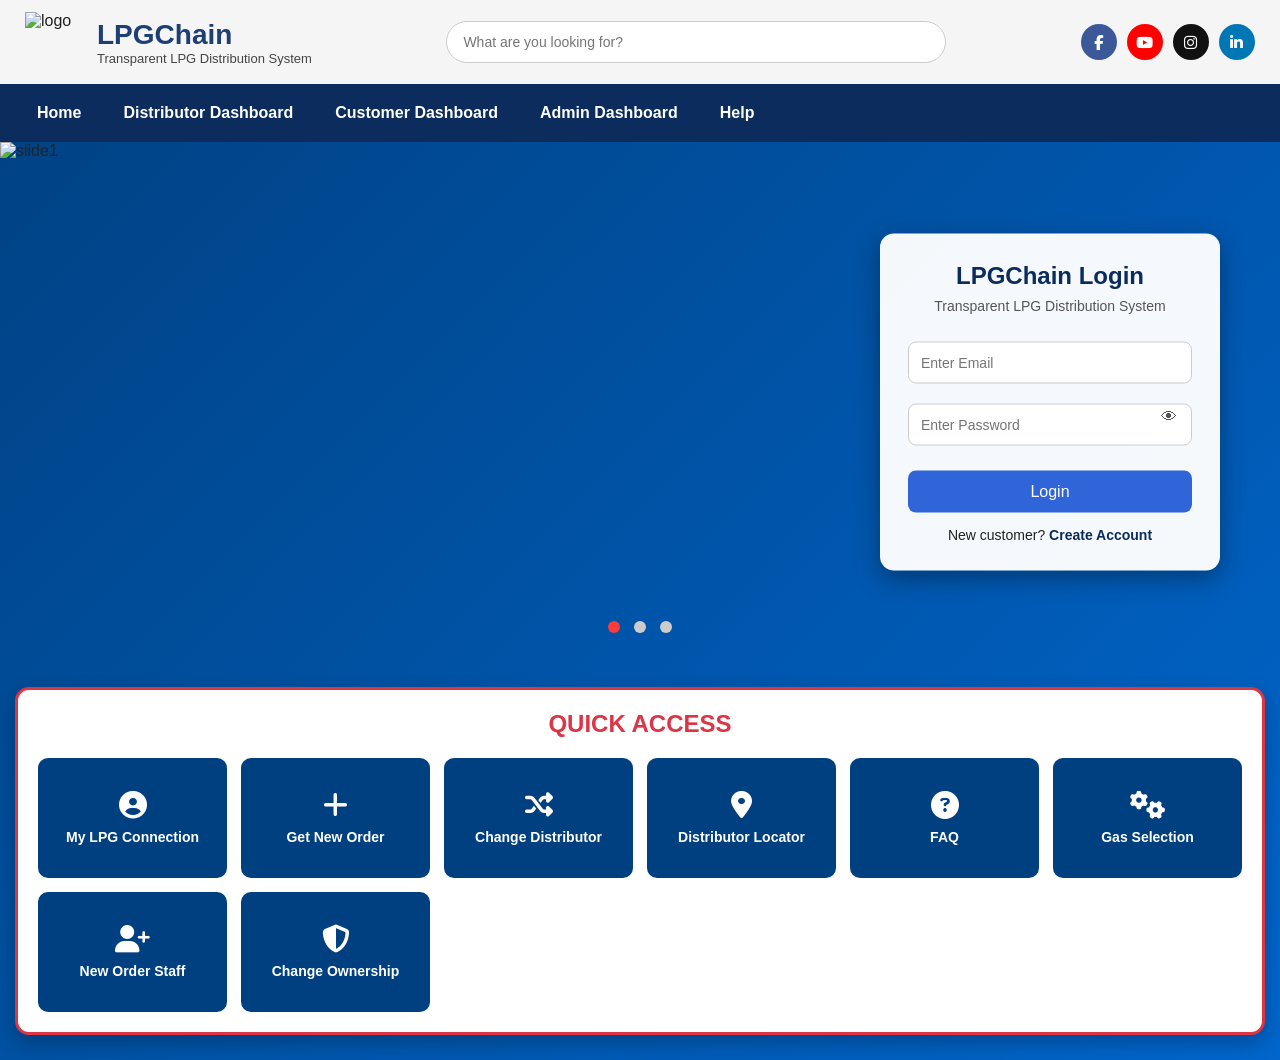
==== frontend/index.html @ a0375a1a "Improved password security with toggle and restrictions" ====
<!DOCTYPE html>
<html lang="en">
<head>
  <meta charset="UTF-8" />
  <meta name="viewport" content="width=device-width, initial-scale=1.0" />
  <title>LPGChain - Transparent LPG Distribution System</title>

  <link rel="stylesheet" href="https://cdnjs.cloudflare.com/ajax/libs/font-awesome/6.5.0/css/all.min.css">

  <style>
    * {
      margin: 0;
      padding: 0;
      box-sizing: border-box;
      font-family: 'Segoe UI', Tahoma, Geneva, Verdana, sans-serif;
    }

    body {
      background: linear-gradient(135deg, #004080 0%, #0066cc 100%);
      min-height: 100vh;
      color: #222;
    }

    /* HEADER */
    .header {
      display: flex;
      align-items: center;
      justify-content: space-between;
      padding: 12px 25px;
      background: #f5f5f5;
      flex-wrap: wrap;
      gap: 15px;
    }

    .logo {
      display: flex;
      align-items: center;
      gap: 12px;
    }

    .logo img {
      width: 60px;
      height: 60px;
      object-fit: contain;
    }

    .logo-text {
      display: flex;
      flex-direction: column;
    }

    .logo-text h1 {
      font-size: 28px;
      color: #1d3f75;
      margin: 0;
      animation: slideFade 3s linear infinite;
    }

    .logo-text span {
      font-size: 13px;
      color: #444;
    }

    @keyframes slideFade {
      0% {
        opacity: 1;
        transform: translateX(0);
      }
      70% {
        opacity: 1;
        transform: translateX(-20px);
      }
      100% {
        opacity: 0.8;
        transform: translateX(-35px);
      }
    }

    .search-bar {
      flex: 1;
      min-width: 220px;
      max-width: 500px;
    }

    .search-bar input {
      width: 100%;
      padding: 12px 16px;
      border-radius: 25px;
      border: 1px solid #ccc;
      outline: none;
      font-size: 14px;
    }

    .social-icons {
      display: flex;
      gap: 10px;
    }

    .social-icons a {
      width: 36px;
      height: 36px;
      border-radius: 50%;
      display: flex;
      align-items: center;
      justify-content: center;
      color: white;
      text-decoration: none;
      font-size: 15px;
    }

    .fb { background: #3b5998; }
    .yt { background: #ff0000; }
    .insta { background: #111; }
    .linkedin { background: #0077b5; }

    /* NAVBAR */
    .navbar {
      background: #0b2c5c;
      display: flex;
      align-items: center;
      padding: 12px 25px;
      gap: 18px;
      flex-wrap: wrap;
    }

    .navbar a {
      color: white;
      text-decoration: none;
      font-weight: bold;
      padding: 8px 12px;
      border-radius: 6px;
      transition: 0.3s;
      position: relative;
    }

    .navbar a:hover {
      background: white;
      color: #0b2c5c;
    }

    .help-menu {
      position: relative;
    }

    .submenu {
      display: none;
      position: absolute;
      top: 42px;
      left: 0;
      background: #3b6c9e;
      border-radius: 8px;
      overflow: hidden;
      min-width: 180px;
      box-shadow: 0 8px 18px rgba(0,0,0,0.25);
      z-index: 1000;
    }

    .submenu div {
      padding: 12px;
      color: white;
      cursor: pointer;
      border-bottom: 1px solid rgba(255,255,255,0.2);
      transition: 0.2s;
    }

    .submenu div:hover {
      background: #5b86b3;
      padding-left: 18px;
    }

    .help-menu:hover .submenu {
      display: block;
    }

    /* SLIDER */
    .slider {
      position: relative;
      width: 100%;
      height: 520px;
      overflow: hidden;
    }

    .slides {
      width: 100%;
      height: 100%;
      position: relative;
    }

    .slide {
      position: absolute;
      width: 100%;
      height: 100%;
      object-fit: cover;
      opacity: 0;
      transition: opacity 1s ease-in-out;
    }

    .slide.active {
      opacity: 1;
    }

    .dots {
      position: absolute;
      bottom: 20px;
      width: 100%;
      text-align: center;
      z-index: 5;
    }

    .dot {
      height: 12px;
      width: 12px;
      margin: 5px;
      display: inline-block;
      background: #ccc;
      border-radius: 50%;
      cursor: pointer;
    }

    .dot.active {
      background: #ff3b3b;
    }

    /* LOGIN CARD */
    .login-card {
      position: absolute;
      right: 60px;
      top: 50%;
      transform: translateY(-50%);
      width: 340px;
      background: rgba(255, 255, 255, 0.96);
      padding: 28px;
      border-radius: 14px;
      box-shadow: 0 8px 25px rgba(0,0,0,0.35);
      z-index: 10;
    }

    .login-card h2 {
      margin-bottom: 8px;
      color: #0b2c5c;
      text-align: center;
    }

    .login-card p {
      font-size: 14px;
      margin-bottom: 18px;
      color: #555;
      text-align: center;
    }

    .login-card input,
    .login-card select {
      width: 100%;
      padding: 12px;
      margin: 10px 0;
      border-radius: 8px;
      border: 1px solid #ccc;
      outline: none;
      font-size: 14px;
    }

    .login-card input:focus,
    .login-card select:focus {
      border-color: #0b2c5c;
    }

    .password-box {
      position: relative;
    }

    .password-box span {
      position: absolute;
      right: 15px;
      top: 14px;
      cursor: pointer;
      font-size: 16px;
      color: #555;
    }

    .login-card button {
      width: 100%;
      padding: 12px;
      background: #2f65d9;
      color: white;
      border: none;
      border-radius: 8px;
      margin-top: 15px;
      cursor: pointer;
      font-size: 16px;
      transition: 0.3s;
    }

    .login-card button:hover {
      background: #1e4fbf;
    }

    .login-card .register-link {
      text-align: center;
      margin-top: 14px;
      font-size: 14px;
    }

    .login-card .register-link a {
      color: #0b2c5c;
      text-decoration: none;
      font-weight: bold;
    }

    /* QUICK ACCESS */
    .container {
      max-width: 1300px;
      margin: 25px auto;
      padding: 0 15px;
    }

    .quick-access {
      background: white;
      border: 3px solid #dc3545;
      border-radius: 14px;
      padding: 20px;
      box-shadow: 0 8px 20px rgba(0,0,0,0.25);
    }

    .quick-title {
      text-align: center;
      color: #dc3545;
      font-size: 24px;
      font-weight: bold;
      margin-bottom: 20px;
      text-transform: uppercase;
    }

    .buttons-grid {
      display: grid;
      grid-template-columns: repeat(auto-fit, minmax(170px, 1fr));
      gap: 14px;
    }

    .btn {
      background: #004080;
      color: white;
      border: 2px solid #004080;
      border-radius: 10px;
      padding: 18px 10px;
      text-align: center;
      font-size: 14px;
      font-weight: 600;
      cursor: pointer;
      transition: all 0.3s ease;
      display: flex;
      flex-direction: column;
      align-items: center;
      gap: 10px;
      min-height: 120px;
      justify-content: center;
    }

    .btn:hover {
      background: white;
      color: #004080;
      transform: translateY(-4px);
      box-shadow: 0 8px 18px rgba(0,64,128,0.3);
    }

    .btn i {
      font-size: 28px;
    }

    /* RESPONSIVE */
    @media (max-width: 900px) {
      .login-card {
        position: static;
        transform: none;
        margin: 20px auto;
        width: 90%;
      }

      .slider {
        height: auto;
        padding-bottom: 20px;
      }

      .slides {
        height: 320px;
      }

      .slide {
        height: 320px;
      }
    }
  </style>
</head>
<body>

  <!-- HEADER -->
  <div class="header">
    <div class="logo">
      <img src="https://upload.wikimedia.org/wikipedia/en/thumb/8/8f/Indian_Oil_Logo.svg/1200px-Indian_Oil_Logo.svg.png" alt="logo">
      <div class="logo-text">
        <h1>LPGChain</h1>
        <span>Transparent LPG Distribution System</span>
      </div>
    </div>

    <div class="search-bar">
      <input type="text" placeholder="What are you looking for?">
    </div>

    <div class="social-icons">
      <a href="#" class="fb"><i class="fab fa-facebook-f"></i></a>
      <a href="#" class="yt"><i class="fab fa-youtube"></i></a>
      <a href="#" class="insta"><i class="fab fa-instagram"></i></a>
      <a href="#" class="linkedin"><i class="fab fa-linkedin-in"></i></a>
    </div>
  </div>

  <!-- NAVBAR -->
  <div class="navbar">
    <a href="#">Home</a>
    <a href="#">Distributor Dashboard</a>
    <a href="#">Customer Dashboard</a>
    <a href="#">Admin Dashboard</a>

    <div class="help-menu">
      <a href="#">Help</a>
      <div class="submenu">
        <div>Helpline</div>
        <div>Notices</div>
        <div>Queries</div>
        <div>Contact Us</div>
      </div>
    </div>
  </div>

  <!-- SLIDER -->
  <div class="slider">
    <div class="slides">
      <img src="https://images.unsplash.com/photo-1581092919535-7146ff1a590b?q=80&w=1600&auto=format&fit=crop" class="slide active" alt="slide1">
      <img src="https://images.unsplash.com/photo-1516321497487-e288fb19713f?q=80&w=1600&auto=format&fit=crop" class="slide" alt="slide2">
      <img src="https://images.unsplash.com/photo-1520607162513-77705c0f0d4a?q=80&w=1600&auto=format&fit=crop" class="slide" alt="slide3">
    </div>

    <div class="dots">
      <span class="dot active" onclick="currentSlide(0)"></span>
      <span class="dot" onclick="currentSlide(1)"></span>
      <span class="dot" onclick="currentSlide(2)"></span>
    </div>

    <!-- LOGIN CARD -->
    <div class="login-card">
      <h2>LPGChain Login</h2>
      <p>Transparent LPG Distribution System</p>

      <input type="email" id="email" placeholder="Enter Email" required>

      <div class="password-box">
        <input type="password" id="password" placeholder="Enter Password" required>
        <span onclick="togglePassword()">👁</span>
      </div>

      <button onclick="handleLogin()">Login</button>

      <div class="register-link">
        New customer? <a href="register.html">Create Account</a>
      </div>
    </div>
  </div>

  <!-- QUICK ACCESS -->
  <div class="container">
    <div class="quick-access">
      <div class="quick-title">Quick Access</div>
      <div class="buttons-grid">

        <div class="btn"><i class="fas fa-user-circle"></i><div>My LPG Connection</div></div>
        <div class="btn"><i class="fas fa-plus"></i><div>Get New Order</div></div>
        <div class="btn"><i class="fas fa-random"></i><div>Change Distributor</div></div>
        <div class="btn"><i class="fas fa-map-marker-alt"></i><div>Distributor Locator</div></div>
        <div class="btn"><i class="fas fa-question-circle"></i><div>FAQ</div></div>
        <div class="btn"><i class="fas fa-cogs"></i><div>Gas Selection</div></div>
        <div class="btn"><i class="fas fa-user-plus"></i><div>New Order Staff</div></div>
        <div class="btn"><i class="fas fa-shield-alt"></i><div>Change Ownership</div></div>

      </div>
    </div>
  </div>

  <script>
    // SLIDER
    let index = 0;
    const slides = document.querySelectorAll(".slide");
    const dots = document.querySelectorAll(".dot");

    function showSlide(i) {
      slides.forEach((slide, idx) => {
        slide.classList.remove("active");
        dots[idx].classList.remove("active");
      });

      slides[i].classList.add("active");
      dots[i].classList.add("active");
    }

    function currentSlide(i) {
      index = i;
      showSlide(index);
    }

    function autoSlide() {
      index = (index + 1) % slides.length;
      showSlide(index);
    }

    setInterval(autoSlide, 3000);

    // PASSWORD TOGGLE
    function togglePassword() {
      const passwordInput = document.getElementById("password");
      passwordInput.type = passwordInput.type === "password" ? "text" : "password";
    }

    // LOGIN
    async function handleLogin() {
      const email = document.getElementById("email").value.trim();
      const password = document.getElementById("password").value.trim();

      if (!email || !password) {
        alert("Please enter email and password!");
        return;
      }

      const userData = {
        email: email,
        password: password
      };

      try {
        const response = await fetch("http://localhost:8080/api/users/login", {
          method: "POST",
          headers: {
            "Content-Type": "application/json"
          },
          body: JSON.stringify(userData)
        });

        const result = await response.text();

        if (result.includes("successful")) {
          localStorage.setItem("email", email);

          if (result.includes("CUSTOMER")) {
            localStorage.setItem("role", "CUSTOMER");
            window.location.href = "customer.html";
          } 
          else if (result.includes("ADMIN")) {
            localStorage.setItem("role", "ADMIN");
            window.location.href = "admin.html";
          } 
          else if (result.includes("DISTRIBUTOR")) {
            localStorage.setItem("role", "DISTRIBUTOR");
            window.location.href = "distributor.html";
          }

        } else {
          alert(result);
        }

      } catch (error) {
        alert("Error connecting to backend!");
        console.error(error);
      }
    }

    // QUICK ACCESS BUTTONS
    document.querySelectorAll('.btn').forEach((btn) => {
      btn.addEventListener('click', function() {
        alert("This feature will be connected next!");
      });
    });
  </script>

</body>
</html>
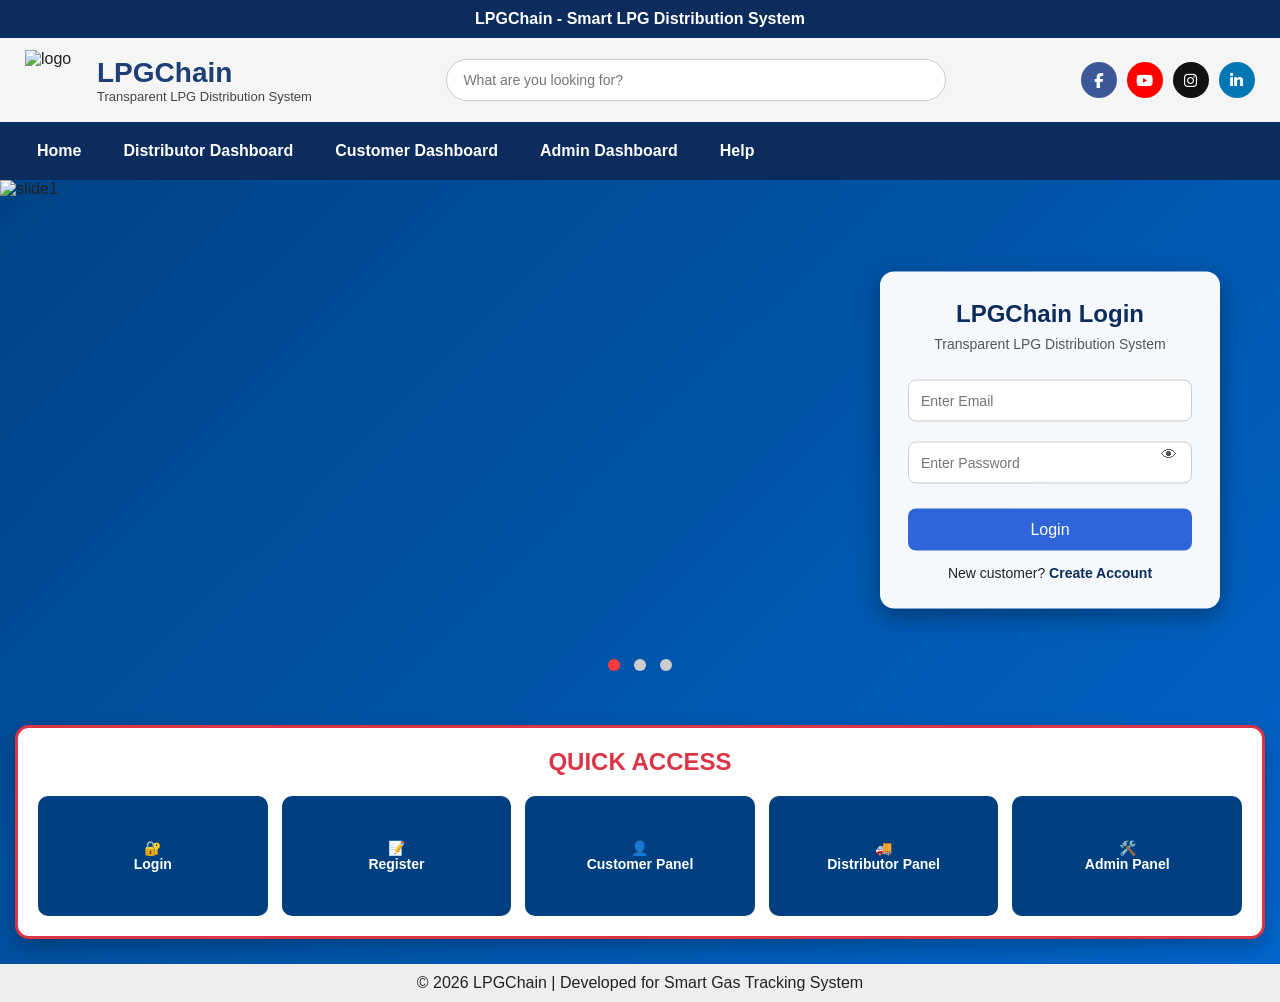
==== commit 3284b464: "Final UI improvements and complete LPGChain system" ====
--- a/frontend/index.html
+++ b/frontend/index.html
@@ -392,6 +392,10 @@
 </head>
 <body>
 
+  <div style="background:#0b2c5c; color:white; padding:10px; text-align:center; font-weight:bold;">
+    LPGChain - Smart LPG Distribution System
+  </div>
+
   <!-- HEADER -->
   <div class="header">
     <div class="logo">
@@ -472,14 +476,25 @@
       <div class="quick-title">Quick Access</div>
       <div class="buttons-grid">
 
-        <div class="btn"><i class="fas fa-user-circle"></i><div>My LPG Connection</div></div>
-        <div class="btn"><i class="fas fa-plus"></i><div>Get New Order</div></div>
-        <div class="btn"><i class="fas fa-random"></i><div>Change Distributor</div></div>
-        <div class="btn"><i class="fas fa-map-marker-alt"></i><div>Distributor Locator</div></div>
-        <div class="btn"><i class="fas fa-question-circle"></i><div>FAQ</div></div>
-        <div class="btn"><i class="fas fa-cogs"></i><div>Gas Selection</div></div>
-        <div class="btn"><i class="fas fa-user-plus"></i><div>New Order Staff</div></div>
-        <div class="btn"><i class="fas fa-shield-alt"></i><div>Change Ownership</div></div>
+        <div class="btn" onclick="location.href='login.html'">
+          🔐<br>Login
+        </div>
+
+        <div class="btn" onclick="location.href='register.html'">
+          📝<br>Register
+        </div>
+
+        <div class="btn" onclick="location.href='customer-dashboard.html'">
+          👤<br>Customer Panel
+        </div>
+
+        <div class="btn" onclick="location.href='distributor-dashboard.html'">
+          🚚<br>Distributor Panel
+        </div>
+
+        <div class="btn" onclick="location.href='admin-dashboard.html'">
+          🛠️<br>Admin Panel
+        </div>
 
       </div>
     </div>
@@ -579,5 +594,9 @@
     });
   </script>
 
+  <div style="text-align:center; padding:10px; background:#eee; margin-top:20px;">
+    © 2026 LPGChain | Developed for Smart Gas Tracking System
+  </div>
+
 </body>
 </html>
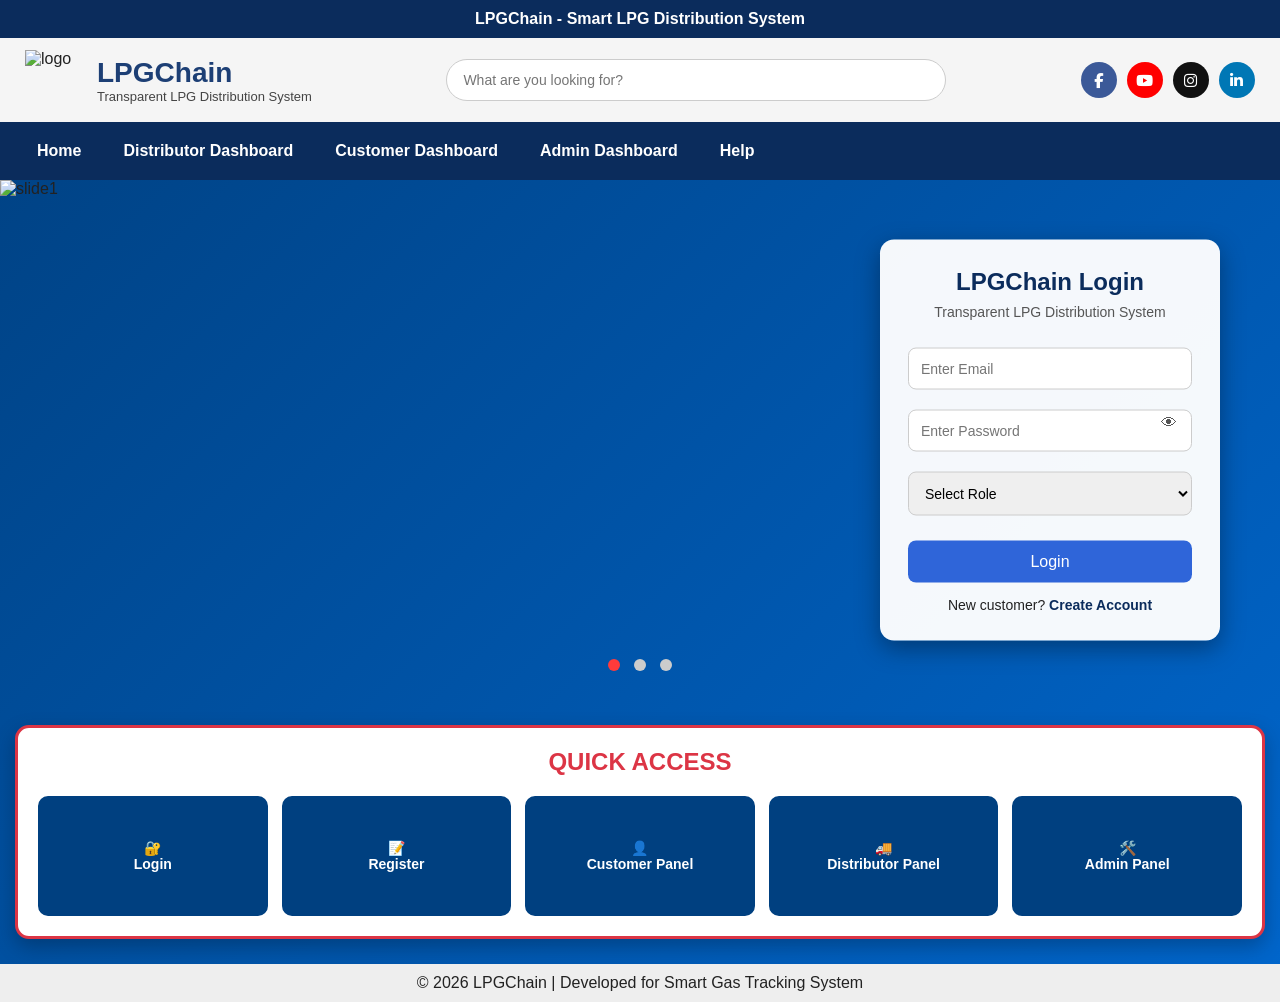
==== commit fd5daba0: "Final UI improvements and complete LPGChain system" ====
--- a/frontend/index.html
+++ b/frontend/index.html
@@ -462,6 +462,13 @@
         <span onclick="togglePassword()">👁</span>
       </div>
 
+      <select id="role" required>
+        <option value="">Select Role</option>
+        <option value="CUSTOMER">Customer</option>
+        <option value="DISTRIBUTOR">Distributor</option>
+        <option value="ADMIN">Admin</option>
+      </select>
+
       <button onclick="handleLogin()">Login</button>
 
       <div class="register-link">
@@ -538,15 +545,17 @@
     async function handleLogin() {
       const email = document.getElementById("email").value.trim();
       const password = document.getElementById("password").value.trim();
-
-      if (!email || !password) {
-        alert("Please enter email and password!");
+      const role = document.getElementById("role").value;
+
+      if (!email || !password || !role) {
+        alert("Please enter email, password, and select role!");
         return;
       }
 
       const userData = {
         email: email,
-        password: password
+        password: password,
+        role: role
       };
 
       try {
@@ -560,28 +569,22 @@
 
         const result = await response.text();
 
-        if (result.includes("successful")) {
-          localStorage.setItem("email", email);
-
-          if (result.includes("CUSTOMER")) {
-            localStorage.setItem("role", "CUSTOMER");
-            window.location.href = "customer.html";
-          } 
-          else if (result.includes("ADMIN")) {
-            localStorage.setItem("role", "ADMIN");
-            window.location.href = "admin.html";
-          } 
-          else if (result.includes("DISTRIBUTOR")) {
-            localStorage.setItem("role", "DISTRIBUTOR");
-            window.location.href = "distributor.html";
+        if (response.ok) {
+          alert("✅ Login successful!");
+
+          if (role === "CUSTOMER") {
+            window.location.href = "customer-dashboard.html";
+          } else if (role === "DISTRIBUTOR") {
+            window.location.href = "distributor-dashboard.html";
+          } else if (role === "ADMIN") {
+            window.location.href = "admin-dashboard.html";
           }
-
         } else {
-          alert(result);
+          alert("❌ Login failed: " + result);
         }
 
       } catch (error) {
-        alert("Error connecting to backend!");
+        alert("❌ Error connecting to backend!");
         console.error(error);
       }
     }
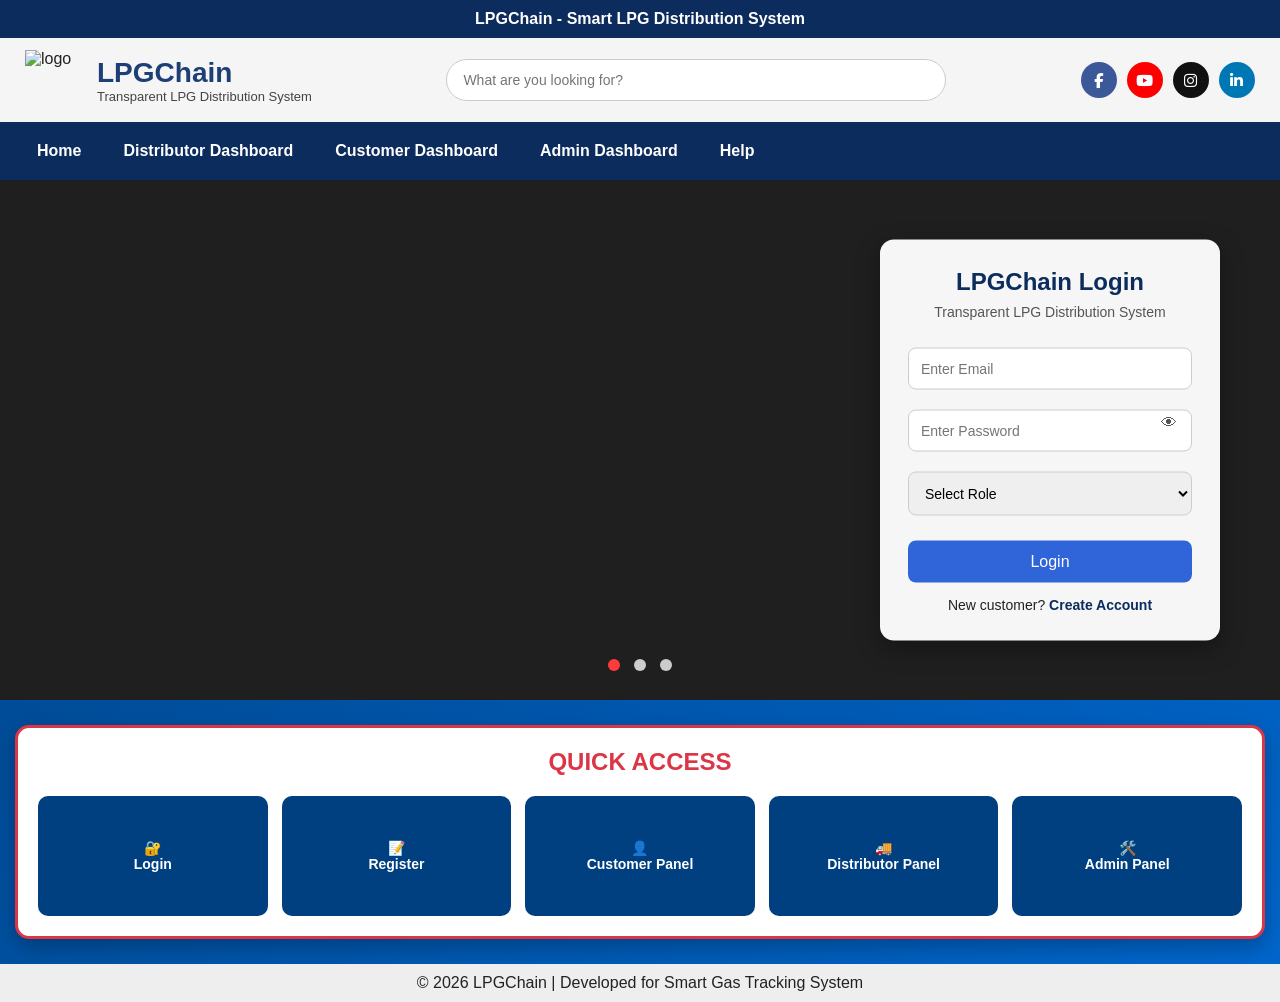
==== commit a54c6244: "Final UI improvements and complete LPGChain system" ====
--- a/frontend/index.html
+++ b/frontend/index.html
@@ -190,13 +190,18 @@
       position: absolute;
       width: 100%;
       height: 100%;
-      object-fit: cover;
+      background-size: cover;
+      background-position: center;
+      background-repeat: no-repeat;
+      background-color: #333;
       opacity: 0;
       transition: opacity 1s ease-in-out;
+      filter: brightness(85%);
     }
 
     .slide.active {
       opacity: 1;
+      z-index: 5;
     }
 
     .dots {
@@ -420,11 +425,10 @@
 
   <!-- NAVBAR -->
   <div class="navbar">
-    <a href="#">Home</a>
-    <a href="#">Distributor Dashboard</a>
-    <a href="#">Customer Dashboard</a>
-    <a href="#">Admin Dashboard</a>
-
+      <a href="index.html">Home</a>
+      <a href="distributor-dashboard.html">Distributor Dashboard</a>
+      <a href="customer-dashboard.html">Customer Dashboard</a>
+      <a href="admin-dashboard.html">Admin Dashboard</a>
     <div class="help-menu">
       <a href="#">Help</a>
       <div class="submenu">
@@ -439,11 +443,12 @@
   <!-- SLIDER -->
   <div class="slider">
     <div class="slides">
-      <img src="https://images.unsplash.com/photo-1581092919535-7146ff1a590b?q=80&w=1600&auto=format&fit=crop" class="slide active" alt="slide1">
-      <img src="https://images.unsplash.com/photo-1516321497487-e288fb19713f?q=80&w=1600&auto=format&fit=crop" class="slide" alt="slide2">
-      <img src="https://images.unsplash.com/photo-1520607162513-77705c0f0d4a?q=80&w=1600&auto=format&fit=crop" class="slide" alt="slide3">
-    </div>
-
+        <div class="slide active" style="background-image: linear-gradient(rgba(0,0,0,0.3), rgba(0,0,0,0.3)), url('https://images.unsplash.com/photo-1581090700227-1e8c4b2b7c9b');"></div>
+
+<div class="slide" style="background-image: linear-gradient(rgba(0,0,0,0.3), rgba(0,0,0,0.3)), url('https://images.unsplash.com/photo-1509395176047-4a66953fd231');"></div>
+
+<div class="slide" style="background-image: linear-gradient(rgba(0,0,0,0.3), rgba(0,0,0,0.3)), url('https://images.unsplash.com/photo-1581092919534-9c6c9f8e7b7c');"></div>
+    </div>
     <div class="dots">
       <span class="dot active" onclick="currentSlide(0)"></span>
       <span class="dot" onclick="currentSlide(1)"></span>
@@ -589,12 +594,6 @@
       }
     }
 
-    // QUICK ACCESS BUTTONS
-    document.querySelectorAll('.btn').forEach((btn) => {
-      btn.addEventListener('click', function() {
-        alert("This feature will be connected next!");
-      });
-    });
   </script>
 
   <div style="text-align:center; padding:10px; background:#eee; margin-top:20px;">
